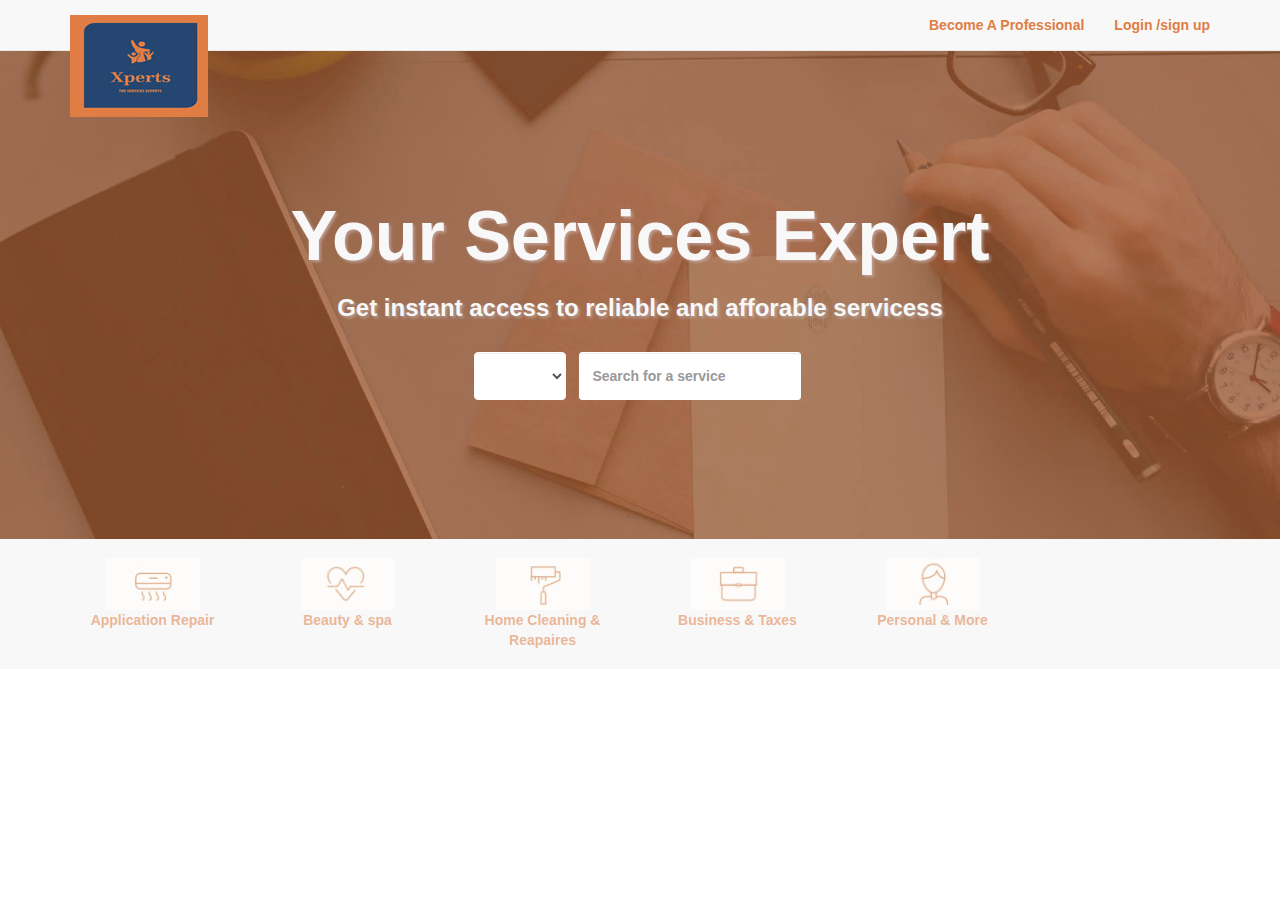
==== platforms/browser/www/index.html @ 5f45b693 "Initial commit" ====
<!DOCTYPE html>
<!--
    Copyright (c) 2012-2016 Adobe Systems Incorporated. All rights reserved.

    Licensed to the Apache Software Foundation (ASF) under one
    or more contributor license agreements.  See the NOTICE file
    distributed with this work for additional information
    regarding copyright ownership.  The ASF licenses this file
    to you under the Apache License, Version 2.0 (the
    "License"); you may not use this file except in compliance
    with the License.  You may obtain a copy of the License at

    http://www.apache.org/licenses/LICENSE-2.0

    Unless required by applicable law or agreed to in writing,
    software distributed under the License is distributed on an
    "AS IS" BASIS, WITHOUT WARRANTIES OR CONDITIONS OF ANY
     KIND, either express or implied.  See the License for the
    specific language governing permissions and limitations
    under the License.
-->
<html>

<head>
    <meta charset="utf-8" />
    <meta name="format-detection" content="telephone=no" />
    <meta name="msapplication-tap-highlight" content="no" />
    <meta name="viewport" content="user-scalable=no, initial-scale=1, maximum-scale=1, minimum-scale=1, width=device-width" />
    <!-- This is a wide open CSP declaration. To lock this down for production, see below. -->
    <meta http-equiv="Content-Security-Policy" content="default-src * 'unsafe-inline'; style-src 'self' 'unsafe-inline'; media-src *" />
    <!-- Good default declaration:
    * gap: is required only on iOS (when using UIWebView) and is needed for JS->native communication
    * https://ssl.gstatic.com is required only on Android and is needed for TalkBack to function properly
    * Disables use of eval() and inline scripts in order to mitigate risk of XSS vulnerabilities. To change this:
        * Enable inline JS: add 'unsafe-inline' to default-src
        * Enable eval(): add 'unsafe-eval' to default-src
    * Create your own at http://cspisawesome.com
    -->
    <!-- <meta http-equiv="Content-Security-Policy" content="default-src 'self' data: gap: 'unsafe-inline' https://ssl.gstatic.com; style-src 'self' 'unsafe-inline'; media-src *" /> -->

    <!-- Bootstrap Core CSS -->
    <link href="css/bootstrap.min.css" rel="stylesheet">

    <!-- Custom CSS -->
    <link href="css/landing-page.css" rel="stylesheet">
	<link href="css/style.css" rel="stylesheet">
    <!-- Custom Fonts -->
    <link href="font-awesome/css/font-awesome.min.css" rel="stylesheet" type="text/css">
    <link href="https://fonts.googleapis.com/css?family=Lato:300,400,700,300italic,400italic,700italic" rel="stylesheet" type="text/css">


    <title>Hello World</title>
</head>

<body>
        
        <!-- Navigation -->
    <nav class="navbar navbar-default navbar-fixed-top topnav" role="navigation">
        <div class="container topnav">
            <!-- Brand and toggle get grouped for better mobile display -->
            <div class="navbar-header">
                <button type="button" class="navbar-toggle" data-toggle="collapse" data-target="#bs-example-navbar-collapse-1">
                    <span class="sr-only">Toggle navigation</span>
                    <span class="icon-bar"></span>
                    <span class="icon-bar"></span>
                    <span class="icon-bar"></span>
                </button>
                <a class="navbar-brand topnav" href="#"><img src="img/1.jpg"></a>
            </div>
            <!-- Collect the nav links, forms, and other content for toggling -->
            <div class="collapse navbar-collapse" id="bs-example-navbar-collapse-1">
                <ul class="nav navbar-nav navbar-right">
                    <li>
                        <a href="#about">Become A Professional </a>
                    </li>
                    <li>
                        <a href="#services">Login /sign up</a>
                    </li>
                    
                </ul>
            </div>
            <!-- /.navbar-collapse -->
        </div>
        <!-- /.container -->
    </nav>


    <!-- Header -->
    <a name="about"></a>
    <div class="intro-header">
        <div class="container">

            <div class="row">
                <div class="col-lg-12">
                    <div class="intro-message">
                        <h1>Your Services Expert </h1>
                        <h3>Get instant access to reliable and afforable servicess</h3>
                       <br>
                      <ul class="list-inline intro-social-buttons">
                           
                            <li>
                                                    
                            <select class="form-control form-control-lg" name="category" id="validationCustom03" onchange="ChangecatList()" required>
                                <option value=""></option>
                                <option value="Classroom Instruction and Assessment">demo1</option>
                                <option value="Curriculum Development and Alignment">demo2</option>
       
                            </select>
                            </li>
                             <li class="">
                                <input type="text" class="form-control input-lg df" placeholder="Search for a service" />
                            </li>
                           
                        </ul>
                    </div>
                </div>
            </div>

        </div>
        <!-- /.container -->

    </div>
    <!-- /.intro-header -->

    <!-- Page Content -->

	<a  name="services"></a>
  
    <!-- /.content-section-a -->


    <!-- /.content-section-b -->



	

    <!-- Footer -->
    <footer>
        <div class="container cx">
            <div class="row">
                <div class="col-md-2 col-xs-6  text-center">
                   
                        <img src="img/x_1.jpg">
                        <br>
                            <a href="application-repair.html" >Application Repair </a>
                              </div>
                        <div class="col-md-2 col-xs-6 text-center">
                        <img src="img/x_2.jpg">
                        <br>
                            <a href="beauty-spa.html">Beauty & spa</a>
                            </div>
                        <div class="col-md-2 col-xs-6 text-center">
                        <img src="img/x_3.jpg">
                          <br>
                            <a href="home-cleaning.html">Home Cleaning & Reapaires</a>
                            </div>
                       <div class="col-md-2 col-xs-6 text-center">
                       <img src="img/x_4.jpg">
                         <br>
                            <a href="business-taxes.html">Business & Taxes</a>
                  </div>
                     <div class="col-md-2 col-xs-6 text-center">
                       <img src="img/x_5.jpg">
                         <br>
                            <a href="beauty-spa.html">Personal & More</a>
                  </div>
              
            </div>
        </div>
    </footer>

    <!-- jQuery -->
    <script src="js/jquery.js"></script>

    <!-- Bootstrap Core JavaScript -->
    <script src="js/bootstrap.min.js"></script>

    <script type="text/javascript" src="cordova.js"></script>
    <script type="text/javascript" src="js/index.js"></script>
    <script type="text/javascript">
        app.initialize();
    </script>
</body>

</html>
---- platforms/browser/www/css/landing-page.css ----
/*
 * Start Bootstrap - Landing Page (http://startbootstrap.com/)
 * Copyright 2013-2016 Start Bootstrap
 * Licensed under MIT (https://github.com/BlackrockDigital/startbootstrap/blob/gh-pages/LICENSE)
 */

body,
html {
    width: 100%;
    height: 100%;
}

body,
h1,
h2,
h3,
h4,
h5,
h6 {
    font-family: "Lato","Helvetica Neue",Helvetica,Arial,sans-serif;
    font-weight: 700;
}

.topnav {
    font-size: 14px; 
}

.lead {
    font-size: 18px;
    font-weight: 400;
}

.intro-header {
    padding-top: 50px; /* If you're making other pages, make sure there is 50px of padding to make sure the navbar doesn't overlap content! */
    padding-bottom: 50px;
    text-align: center;
    color: #f8f8f8;
    background: url(../img/intro-bg.jpg) no-repeat center center;
    background-size: cover;
}

.intro-message {
    position: relative;
    padding-top: 13%;
    padding-bottom: 7%;
}

.intro-message > h1 {
    margin: 0;
    text-shadow: 2px 2px 3px rgba(210, 186, 186, 0.6);
    font-size: 5em;
}

.intro-divider {
    width: 400px;
    border-top: 1px solid #f8f8f8;
    border-bottom: 1px solid rgba(0,0,0,0.2);
}

.intro-message > h3 {
    text-shadow: 2px 2px 3px rgba(195, 189, 189, 0.6);
}

@media(max-width:767px) {
    .intro-message {
        padding-bottom: 15%;
    }

    .intro-message > h1 {
        font-size: 3em;
    }

    ul.intro-social-buttons > li {
        display: block;
        margin-bottom: 20px;
        padding: 0;
    }

    ul.intro-social-buttons > li:last-child {
        margin-bottom: 0;
    }

    .intro-divider {
        width: 100%;
    }
}

.network-name {
    text-transform: uppercase;
    font-size: 14px;
    font-weight: 400;
    letter-spacing: 2px;
}

.content-section-a {
    padding: 50px 0;
    background-color: #f8f8f8;
}

.content-section-b {
    padding: 50px 0;
    border-top: 1px solid #e7e7e7;
    border-bottom: 1px solid #e7e7e7;
}

.section-heading {
    margin-bottom: 30px;
}

.section-heading-spacer {
    float: left;
    width: 200px;
    border-top: 3px solid #e7e7e7;
}

.banner {
    padding: 100px 0;
    color: #f8f8f8;
    background: url(../img/banner-bg.jpg) no-repeat center center;
    background-size: cover;
}

.banner h2 {
    margin: 0;
    text-shadow: 2px 2px 3px rgba(0,0,0,0.6);
    font-size: 3em;
}

.banner ul {
    margin-bottom: 0;
}

.banner-social-buttons {
    float: right;
    margin-top: 0;
}

@media(max-width:1199px) {
    ul.banner-social-buttons {
        float: left;
        margin-top: 15px;
    }
}

@media(max-width:767px) {
    .banner h2 {
        margin: 0;
        text-shadow: 2px 2px 3px rgba(0,0,0,0.6);
        font-size: 3em;
    }

    ul.banner-social-buttons > li {
        display: block;
        margin-bottom: 20px;
        padding: 0;
    }

    ul.banner-social-buttons > li:last-child {
        margin-bottom: 0;
    }
}

footer {
    padding: 19px 0;
    background-color: #f8f8f8;
}

p.copyright {
    margin: 15px 0 0;
}
---- platforms/browser/www/css/style.css ----
@charset "utf-8";
/* CSS Document */

.tab {overflow: hidden; border: 1px solid #000; 
background-color: #000; color:#C3C0C0;}


.tab button {background-color: inherit; float: left; border: none;
    outline: none; cursor: pointer; padding: 14px 16px; 
    transition: 0.3s;}
    
.tab button:hover {background-color: #000; color: white;}

.tab .active {background-color: #000; color: white;}

.tabcontent {display: none;

border: 1px solid #ccc; border-top: none;}

table {font-family: arial, sans-serif; border-collapse: collapse;
    width: 100%;}

td, th {border-bottom: 1px solid #dddddd; padding: 5px; 
    text-align: left;}

/*Change color to gray*/
tr {
    background-color: white;}

.actived a{color:green}
.actived a:hover{ font-weight: bold}

.deactivated a{color:red}
.deactivated a:hover{ font-weight: bold}

.available {color:green; }
.disable{ color: red; font-weight: bold}
.intraining{color: blue; font-weight: bold}
.vacation{ font-weight: bold}
.tab_head {
    background-color: black;
    color: white;
    padding-left: 18px;
  
    padding-top: 10px;
}
.tab_head a { color:#FFFFFF;}
.img_1 {
    float: right;
    width: 4%;
    position: relative;
}
.bg  {
    background-color: #e07f4c; padding: 0px 12px 12px;
}
.org { width:20%}
.tab button {

    padding: 14px 11px;}
	.navbar-default .navbar-nav>li>a {
    color: #e07d44;
}
.cx a {
    color: #e07d448c !important;
    text-decoration: none;
}
input.form-control.input-lg {
    border: 1px solid white !important;
    border-radius: 3px!important;
    color: #e07d44 !important;
}
.form-control {
    display: block;
    width: 100%;
    height: 48px !important;
    padding: 6px 12px;
    font-size: 14px;
    line-height: 1.42857143;
    color: #555;
    background-color: #fff;
    background-image: none;
    border: 1px solid #fff;}
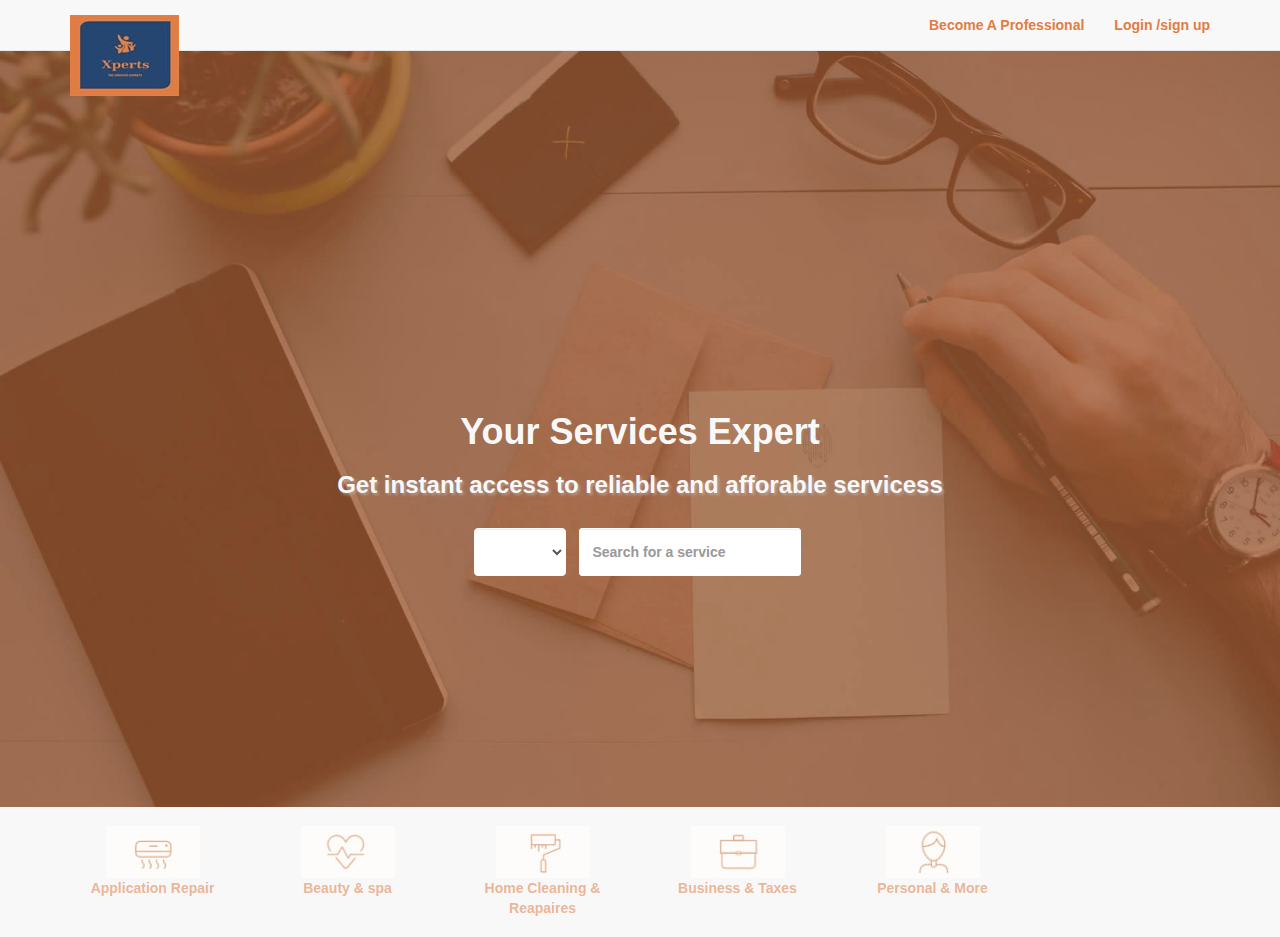
==== commit 48dae83e: "Logo overlapped on menu fixed" ====
--- a/platforms/browser/www/index.html
+++ b/platforms/browser/www/index.html
@@ -25,7 +25,9 @@
     <meta charset="utf-8" />
     <meta name="format-detection" content="telephone=no" />
     <meta name="msapplication-tap-highlight" content="no" />
-    <meta name="viewport" content="user-scalable=no, initial-scale=1, maximum-scale=1, minimum-scale=1, width=device-width" />
+    
+    <meta http-equiv="X-UA-Compatible" content="IE=edge">
+    <meta name="viewport" content="width=device-width, initial-scale=1">
     <!-- This is a wide open CSP declaration. To lock this down for production, see below. -->
     <meta http-equiv="Content-Security-Policy" content="default-src * 'unsafe-inline'; style-src 'self' 'unsafe-inline'; media-src *" />
     <!-- Good default declaration:
--- a/platforms/browser/www/css/landing-page.css
+++ b/platforms/browser/www/css/landing-page.css
@@ -45,11 +45,13 @@
     padding-bottom: 7%;
 }
 
-.intro-message > h1 {
-    margin: 0;
-    text-shadow: 2px 2px 3px rgba(210, 186, 186, 0.6);
-    font-size: 5em;
+
+.intro-message {
+    position: relative;
+    padding-top: 30%;
+    padding-bottom: 15%;
 }
+
 
 .intro-divider {
     width: 400px;
--- a/platforms/browser/www/css/style.css
+++ b/platforms/browser/www/css/style.css
@@ -79,5 +79,12 @@
     color: #555;
     background-color: #fff;
     background-image: none;
-    border: 1px solid #fff;}
-	+    border: 1px solid #fff;
+	
+}
+	
+
+.navbar-collapse .nav {
+    float: right;
+}
+
